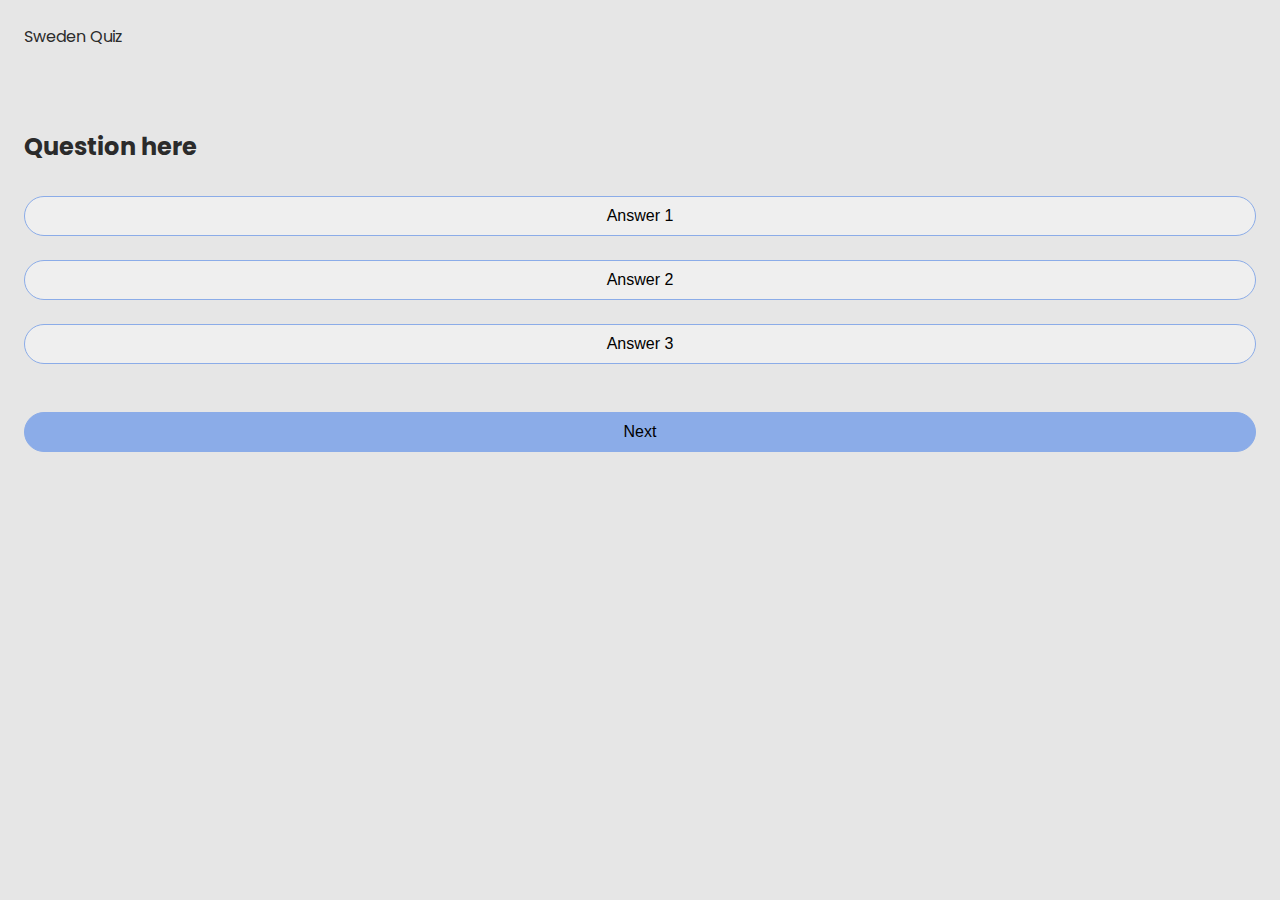
==== src/pages/quiz.html @ 7b30e8b2 "add home page" ====
<!DOCTYPE html>
<html lang="en">
<head>
    <meta charset="UTF-8">
    <meta name="viewport" content="width=device-width, initial-scale=1.0">
    <link rel="stylesheet" href="../css/reset.css"/>
    <link rel="stylesheet" href="../css/variables.css"/>
    <link rel="stylesheet" href="../css/style.css"/>
    <link rel="stylesheet" href="../css/quiz.css">
    <title>Quiz</title>
</head>
<body>
    <div class="container">
        <p>Sweden Quiz</p>
        <div>
            <h2>Question here</h2>
        </div>
        <div>
            <button class="secondary-button">Answer 1</button>
            <button class="secondary-button">Answer 2</button>
            <button class="secondary-button">Answer 3</button>
        </div>
        <button class="primary-button">Next</button>
    </div>
    <script src="../js/app.js"></script>
</body>
</html>
---- src/css/variables.css ----
:root {
    --primary-color: #e6e6e6;
    --secondary-color: #2b2b2b;

    --button-color: #8bace8;
    --button-color-hover: #7fa3e6;
    --button-color-active: #729ae3;
    
    --font-size-h1: 3rem; 
    --font-size-h2: 1.5rem;
    --font-size-body: 1rem;

    --spacing-small: 1.5rem;
    --spacing-medium: 2rem;
    --spacing-large: 2.5rem;
    --spacing-x-large: 5rem;

    --border-radius: 2rem;
}
---- src/css/style.css ----
@font-face {
    font-family: "Poppins-Regular";
    src: url(../assets/fonts/Poppins-Regular.ttf);
}

@font-face {
    font-family: "Poppins-Bold";
    src: url(../assets/fonts/Poppins-Bold.ttf);
}

body {
    width: 100%;
    min-width: 300px;
    height: auto;
    min-height: 100vh;
    font-family: "Poppins-Regular", sans-serif;
    background-color: var(--primary-color);
    color: var(--secondary-color);
}

button {
    width: 100%;
    height: 2.5rem;
    border-radius: var(--border-radius);
    font-size: var(--font-size-body);
    cursor: pointer;
}

.secondary-button {
    border: 1px solid var(--button-color);
    margin-bottom: var(--spacing-small);
}

.secondary-button:hover {
    background: var(--button-color-hover);
    border: 1px solid var(--button-color-hover);
}

.secondary-button:active {
    background: var(--button-color-active);
    border: 1px solid var(--button-color-active);
}

.primary-button {
    background: var(--button-color);
    border: 1px solid var(--button-color);
    margin-top: var(--spacing-small);
}

.primary-button:hover {
    background: var(--button-color-hover);
    border: 1px solid var(--button-color-hover);
}

.primary-button:active {
    background: var(--button-color-active);
    border: 1px solid var(--button-color-active);
}
---- src/css/quiz.css ----
h2 {
    font-family: "Poppins-Bold", sans-serif;
    font-size: var(--font-size-h2);
    margin-bottom: var(--spacing-medium);
}

.container {
    padding: var(--spacing-small);
}

p {
    margin-bottom: var(--spacing-x-large);
}
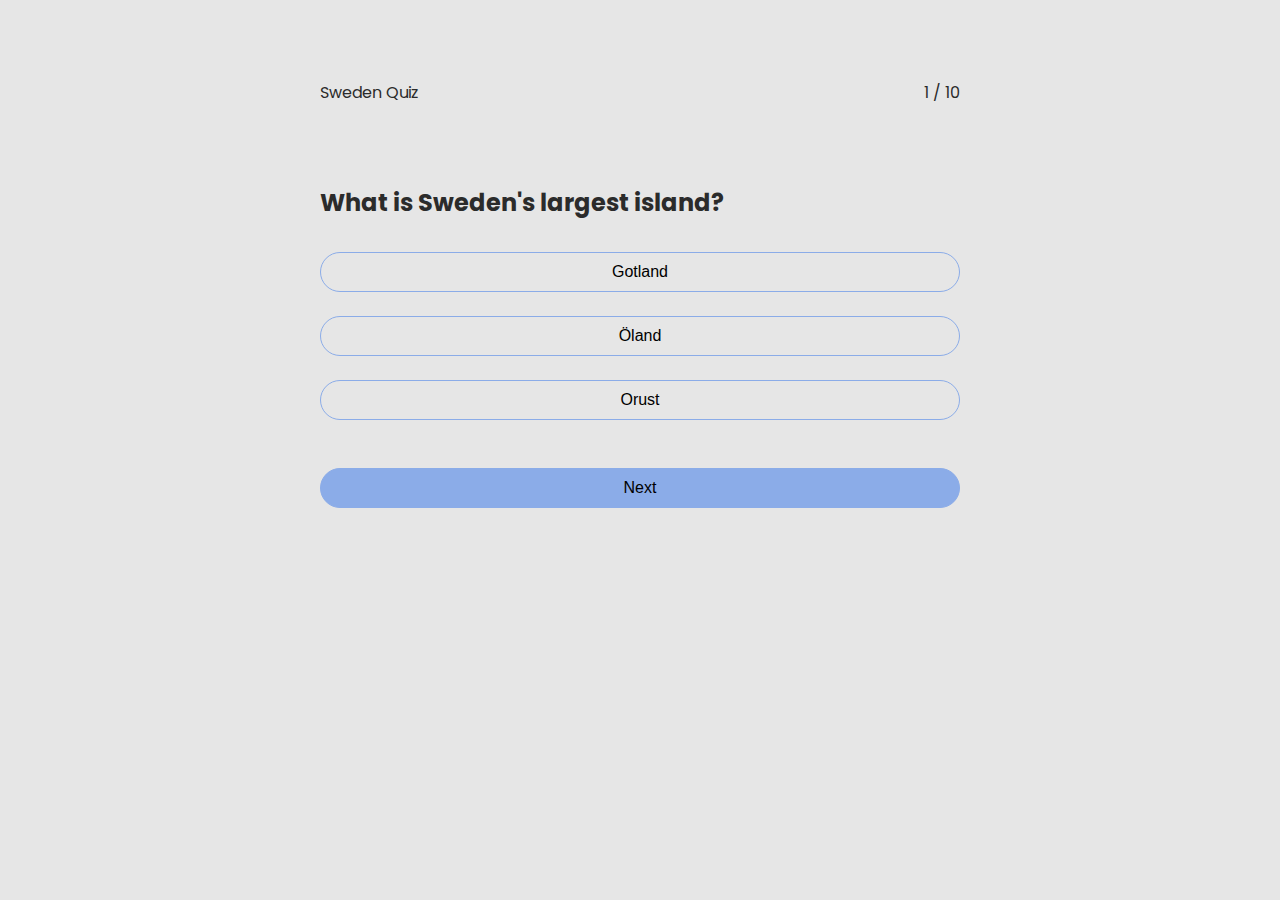
==== commit c0273a30: "add functions, add top-content in HTML" ====
--- a/src/pages/quiz.html
+++ b/src/pages/quiz.html
@@ -10,18 +10,23 @@
     <title>Quiz</title>
 </head>
 <body>
-    <div class="container">
-        <p>Sweden Quiz</p>
-        <div>
-            <h2>Question here</h2>
+    <main>
+        <div class="container">
+            <div class="top-content">
+                <p><a href="../index.html">Sweden Quiz</a></p>
+                <p class="counter"></p>
+            </div>
+            <div class="question-container">
+                <h2 class="question">Question here</h2>
+            </div>
+            <div class="button-container">
+                <button class="answer-button">Answer 1</button>
+                <button class="answer-button">Answer 2</button>
+                <button class="answer-button">Answer 3</button>
+            </div>
+            <button class="primary-button">Next</button>
         </div>
-        <div>
-            <button class="secondary-button">Answer 1</button>
-            <button class="secondary-button">Answer 2</button>
-            <button class="secondary-button">Answer 3</button>
-        </div>
-        <button class="primary-button">Next</button>
-    </div>
+    </main>
     <script src="../js/app.js"></script>
 </body>
 </html>--- a/src/css/variables.css
+++ b/src/css/variables.css
@@ -1,4 +1,5 @@
 :root {
+    /* color */
     --primary-color: #e6e6e6;
     --secondary-color: #2b2b2b;
 
@@ -6,14 +7,17 @@
     --button-color-hover: #7fa3e6;
     --button-color-active: #729ae3;
     
+    /* font size */
     --font-size-h1: 3rem; 
     --font-size-h2: 1.5rem;
     --font-size-body: 1rem;
 
+    /* spacing */
     --spacing-small: 1.5rem;
     --spacing-medium: 2rem;
     --spacing-large: 2.5rem;
     --spacing-x-large: 5rem;
 
+    /* border radius */
     --border-radius: 2rem;
 }--- a/src/css/style.css
+++ b/src/css/style.css
@@ -24,19 +24,25 @@
     border-radius: var(--border-radius);
     font-size: var(--font-size-body);
     cursor: pointer;
+    background: transparent;
 }
 
-.secondary-button {
+.answer-button {
     border: 1px solid var(--button-color);
     margin-bottom: var(--spacing-small);
 }
 
-.secondary-button:hover {
+.answer-button:hover {
     background: var(--button-color-hover);
     border: 1px solid var(--button-color-hover);
 }
 
-.secondary-button:active {
+.answer-button:active {
+    background: var(--button-color-active);
+    border: 1px solid var(--button-color-active);
+}
+
+.answer-button:focus {
     background: var(--button-color-active);
     border: 1px solid var(--button-color-active);
 }
--- a/src/css/quiz.css
+++ b/src/css/quiz.css
@@ -5,9 +5,35 @@
 }
 
 .container {
-    padding: var(--spacing-small);
+    padding: var(--spacing-medium) var(--spacing-small);
 }
 
-p {
+.top-content {
+    display: flex;
+    justify-content: space-between;
     margin-bottom: var(--spacing-x-large);
+}
+
+@media screen and (min-width: 480px) {
+    .container {
+        padding: 5rem 5rem;
+    }
+}
+
+@media screen and (min-width: 768px) {
+    .container {
+        padding: 5rem 10rem;
+    }
+}
+
+@media screen and (min-width: 1024px) {
+    .container {
+        padding: 5rem 20rem;
+    }
+}
+
+@media screen and (min-width: 1440px) {
+    .container {
+        padding: 5rem 30rem;
+    }
 }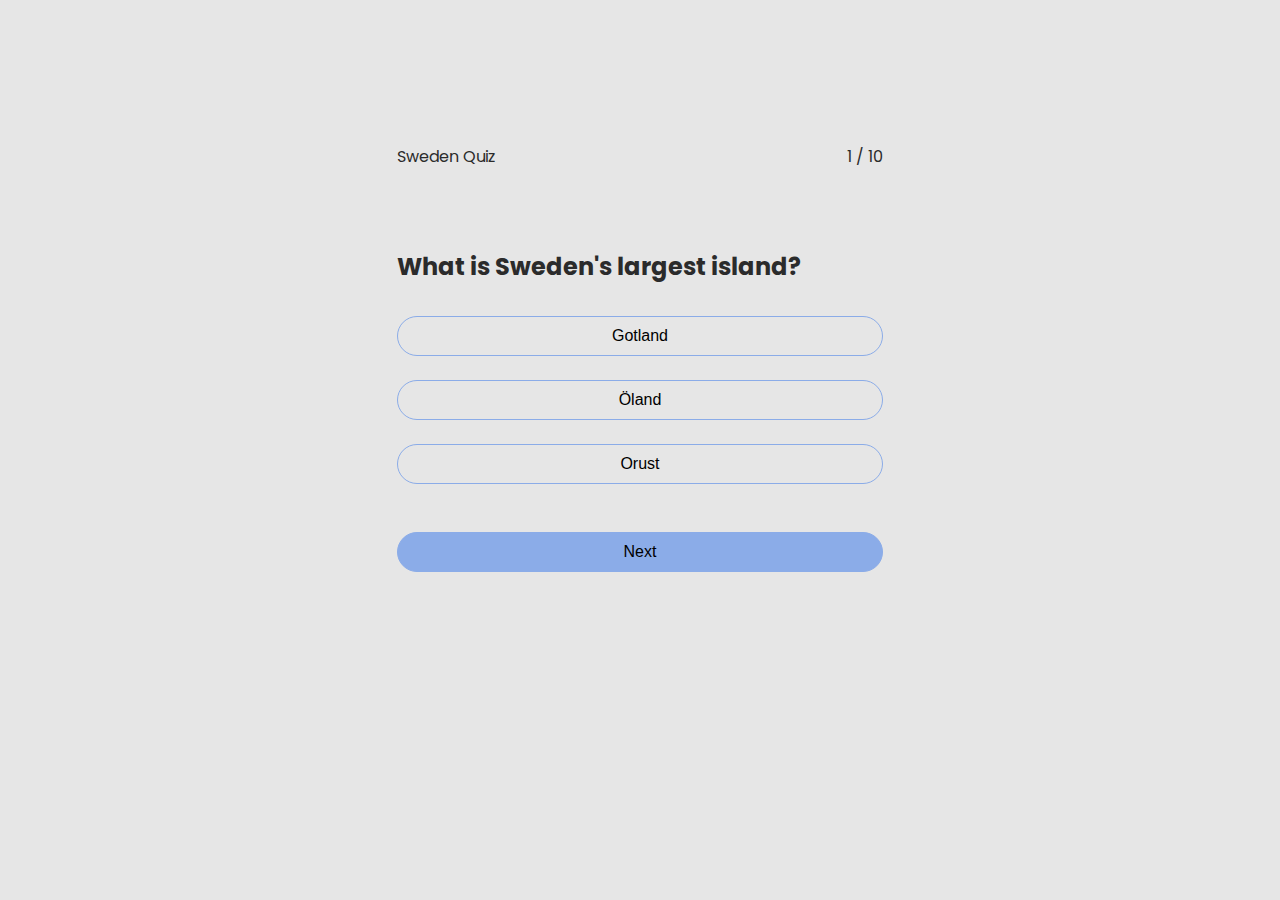
==== commit 97b99849: "create review functionality, change styling" ====
--- a/src/pages/quiz.html
+++ b/src/pages/quiz.html
@@ -11,21 +11,23 @@
 </head>
 <body>
     <main>
-        <div class="container">
+        <section>
             <div class="top-content">
-                <p><a href="../index.html">Sweden Quiz</a></p>
+                <a href="../index.html">Sweden Quiz</a>
                 <p class="counter"></p>
             </div>
-            <div class="question-container">
-                <h2 class="question">Question here</h2>
+            <div class="container">
+                <div class="question-container">
+                    <h2 class="question">Question here</h2>
+                </div>
+                <div class="button-container">
+                    <button class="answer-button">Answer 1</button>
+                    <button class="answer-button">Answer 2</button>
+                    <button class="answer-button">Answer 3</button>
+                </div>
+                <button class="primary-button">Next</button>
             </div>
-            <div class="button-container">
-                <button class="answer-button">Answer 1</button>
-                <button class="answer-button">Answer 2</button>
-                <button class="answer-button">Answer 3</button>
-            </div>
-            <button class="primary-button">Next</button>
-        </div>
+        </section>
     </main>
     <script src="../js/app.js"></script>
 </body>
--- a/src/css/style.css
+++ b/src/css/style.css
@@ -23,7 +23,6 @@
     height: 2.5rem;
     border-radius: var(--border-radius);
     font-size: var(--font-size-body);
-    cursor: pointer;
     background: transparent;
 }
 
--- a/src/css/quiz.css
+++ b/src/css/quiz.css
@@ -1,39 +1,74 @@
+/* mobile */
 h2 {
     font-family: "Poppins-Bold", sans-serif;
     font-size: var(--font-size-h2);
     margin-bottom: var(--spacing-medium);
 }
 
-.container {
+main {
+    width: 100%;
+    min-height: 100vh;
+    display: flex;
+    flex-direction: column;
+    align-items: center;
     padding: var(--spacing-medium) var(--spacing-small);
+}
+
+section {
+    width: 100%;
 }
 
 .top-content {
     display: flex;
     justify-content: space-between;
+    padding-top: var(--spacing-small);
     margin-bottom: var(--spacing-x-large);
 }
 
+.review-container {
+    margin-bottom: var(--spacing-small);
+}
+
+.review__question {
+    font-family: "Poppins-Bold", sans-serif;
+}
+
+/* mobile large */
 @media screen and (min-width: 480px) {
-    .container {
-        padding: 5rem 5rem;
+    section {
+        width: 80%;
     }
 }
 
+/* tablet */
 @media screen and (min-width: 768px) {
-    .container {
-        padding: 5rem 10rem;
+    main {
+        padding: var(--spacing-large) var(--spacing-medium);
+    }
+
+    section {
+        width: 60%;
+        padding-top: var(--spacing-x-large);
     }
 }
 
+/* desktop small */
 @media screen and (min-width: 1024px) {
-    .container {
-        padding: 5rem 20rem;
+    section {
+        width: 50%;
     }
 }
 
+/* desktop medium */
+@media screen and (min-width: 1280px) {
+    section {
+        width: 40%;
+    }
+}
+
+/* desktop large */
 @media screen and (min-width: 1440px) {
-    .container {
-        padding: 5rem 30rem;
+    section {
+        width: 30%;
     }
 }